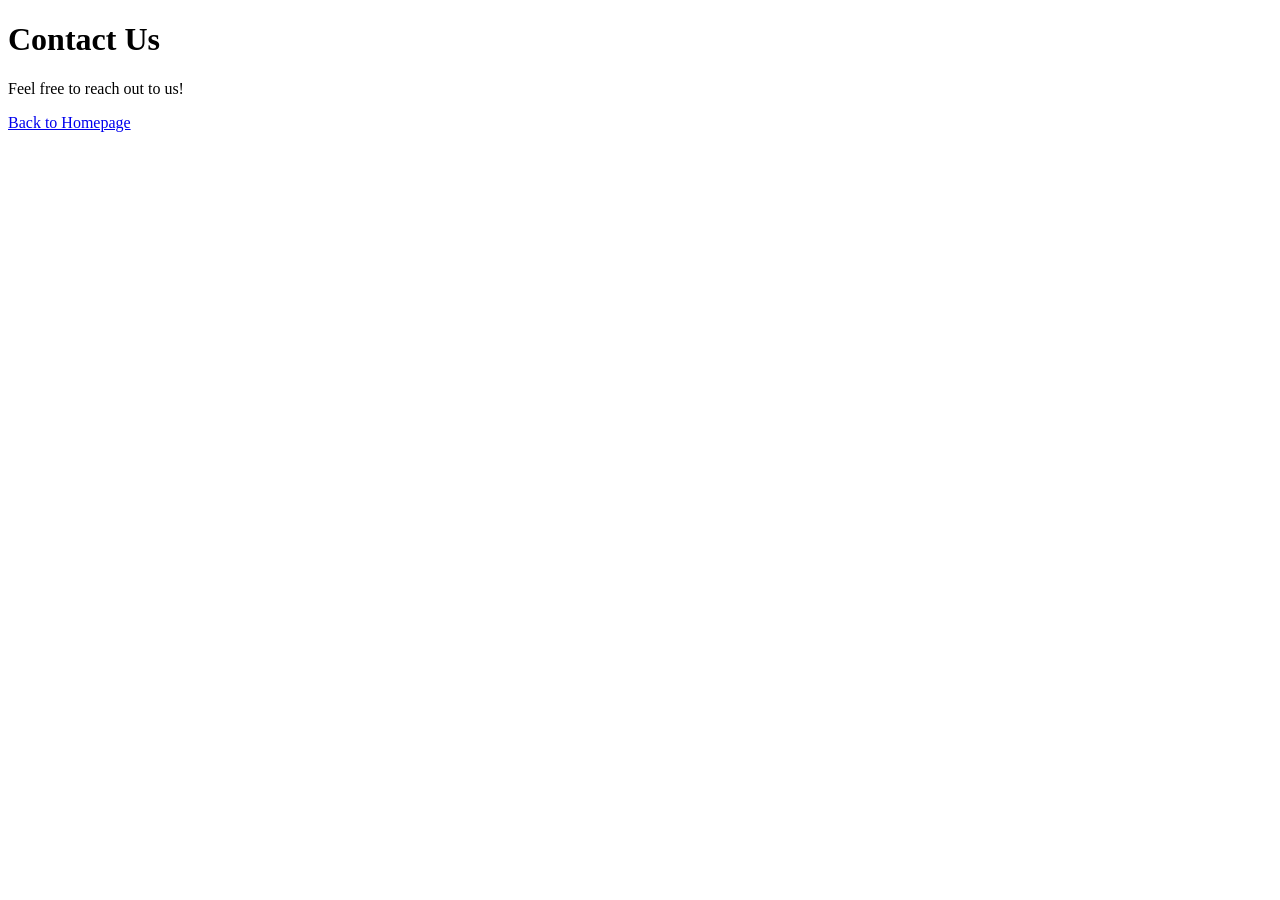
==== contact.html @ 2256a455 "start of static site" ====
<!DOCTYPE html>
<html lang="en">
<head>
    <meta charset="UTF-8">
    <meta name="viewport" content="width=device-width, initial-scale=1.0">
    <title>Contact</title>
</head>
<body>
    <h1>Contact Us</h1>
    <p>Feel free to reach out to us!</p>
    <a href="index.html">Back to Homepage</a>
</body>
</html>
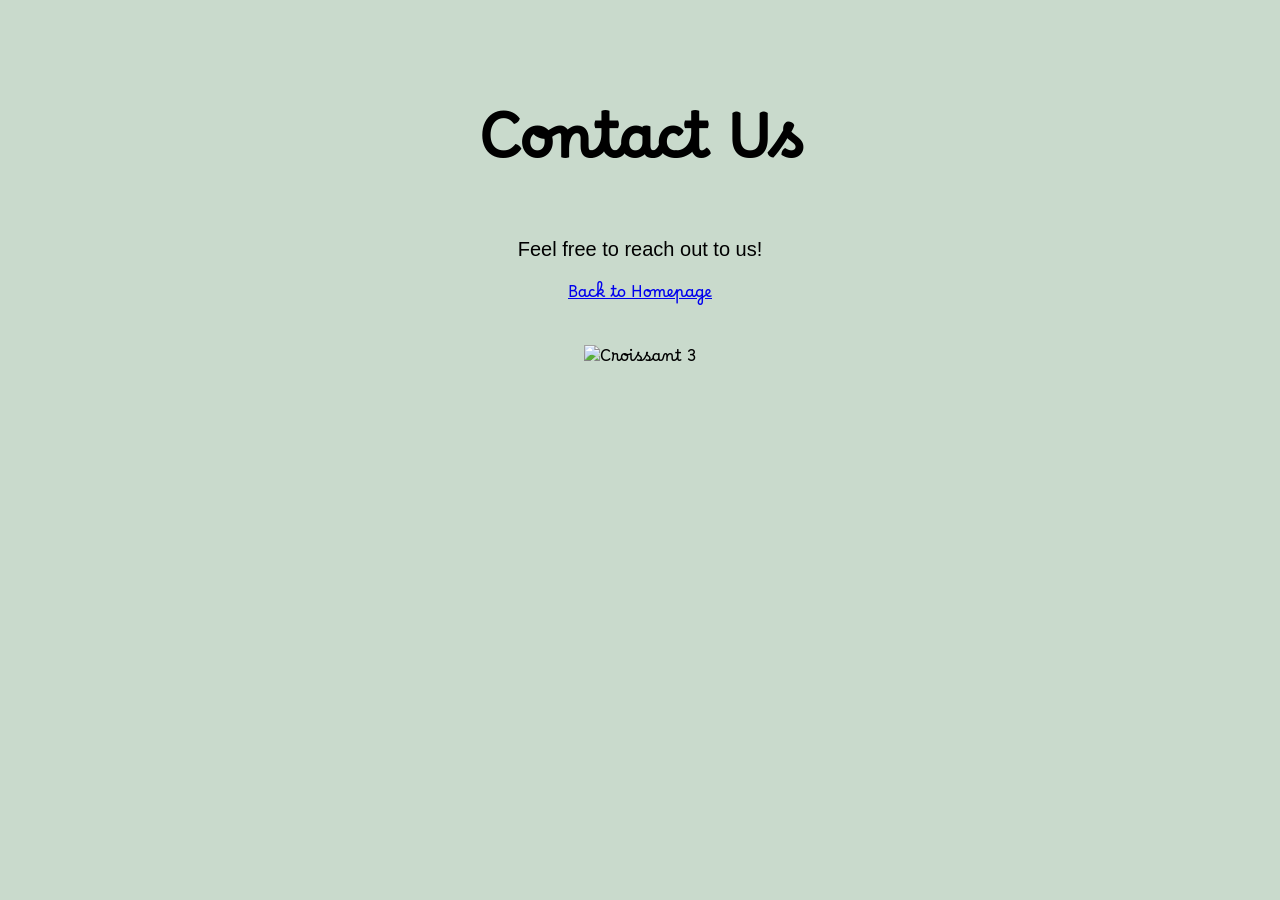
==== commit bc9a0180: "added imgs, links and font" ====
--- a/contact.html
+++ b/contact.html
@@ -4,10 +4,22 @@
     <meta charset="UTF-8">
     <meta name="viewport" content="width=device-width, initial-scale=1.0">
     <title>Contact</title>
+    <link rel="stylesheet" href="style.css">
+    <link rel="preconnect" href="https://fonts.googleapis.com">
+<link rel="preconnect" href="https://fonts.gstatic.com" crossorigin>
+<link href="https://fonts.googleapis.com/css2?family=Borel&display=swap" rel="stylesheet">
 </head>
 <body>
     <h1>Contact Us</h1>
     <p>Feel free to reach out to us!</p>
+
     <a href="index.html">Back to Homepage</a>
+
+    <br><br>
+
+    <img src="https://png.pngtree.com/png-clipart/20250119/original/pngtree-happy-croissant-cartoon-character-clipart-png-image_19940192.png"
+         alt="Croissant 3"
+         width="200">
+
 </body>
 </html>
--- a/style.css
+++ b/style.css
@@ -0,0 +1,20 @@
+body {
+    background-color: #c9dacc;
+    text-align: center;
+    font-family: "Borel", cursive;
+    font-weight: 400;
+    font-style: normal;
+    padding-top: 50px;
+}
+
+h1 {
+    font-size: 60px;
+    font-weight: 700;
+    margin-bottom: 10px;
+}
+
+p {
+    font-family: Arial, sans-serif;
+    font-size: 20px;
+    font-weight: 300;
+}
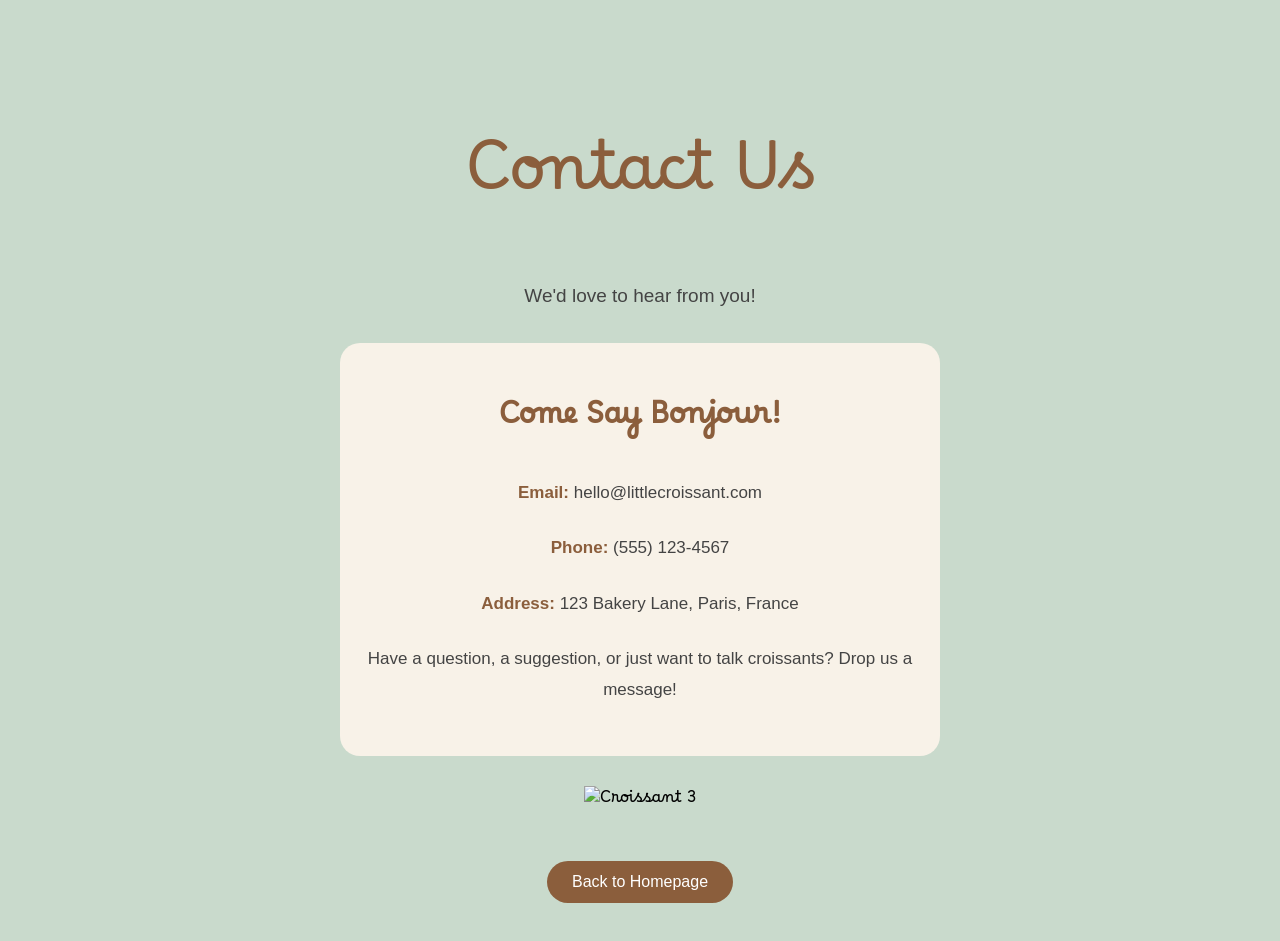
==== commit f9312b53: "polished index, contact, photo and css" ====
--- a/contact.html
+++ b/contact.html
@@ -3,23 +3,36 @@
 <head>
     <meta charset="UTF-8">
     <meta name="viewport" content="width=device-width, initial-scale=1.0">
-    <title>Contact</title>
+    <title>Contact Us | Croissant</title>
     <link rel="stylesheet" href="style.css">
     <link rel="preconnect" href="https://fonts.googleapis.com">
 <link rel="preconnect" href="https://fonts.gstatic.com" crossorigin>
 <link href="https://fonts.googleapis.com/css2?family=Borel&display=swap" rel="stylesheet">
 </head>
 <body>
+    <main>
     <h1>Contact Us</h1>
-    <p>Feel free to reach out to us!</p>
+    <p>We'd love to hear from you!</p>
 
-    <a href="index.html">Back to Homepage</a>
+     <div class="contact-info">
+            <h2>Come Say Bonjour!</h2>
 
-    <br><br>
+            <p><strong>Email:</strong> hello@littlecroissant.com</p>
 
-    <img src="https://png.pngtree.com/png-clipart/20250119/original/pngtree-happy-croissant-cartoon-character-clipart-png-image_19940192.png"
+            <p><strong>Phone:</strong> (555) 123-4567</p>
+
+            <p><strong>Address:</strong> 123 Bakery Lane, Paris, France</p>
+
+            <p>Have a question, a suggestion, or just want to talk croissants? Drop us a message!</p>
+        </div>
+
+        <img src="https://png.pngtree.com/png-clipart/20250119/original/pngtree-happy-croissant-cartoon-character-clipart-png-image_19940192.png"
          alt="Croissant 3"
          width="200">
 
-</body>
+         <nav>
+            <a href="index.html">Back to Homepage</a>
+         </nav>
+        </main>
+    </body>
 </html>
--- a/style.css
+++ b/style.css
@@ -2,19 +2,112 @@
     background-color: #c9dacc;
     text-align: center;
     font-family: "Borel", cursive;
-    font-weight: 400;
-    font-style: normal;
     padding-top: 50px;
+    margin: 0;
+}
+
+main {
+    max-width: 750px;
+    margin: 0 auto;
+    padding: 30px;
 }
 
 h1 {
-    font-size: 60px;
-    font-weight: 700;
-    margin-bottom: 10px;
+    font-size: 65px;
+    font-weight: 400;
+    color: #8b5e3c;
+    margin-bottom: 15px;
+}
+
+img {
+    max-width: 100%;
+    height: auto;
 }
 
 p {
     font-family: Arial, sans-serif;
-    font-size: 20px;
+    font-size: 19px;
     font-weight: 300;
+    line-height: 1.8;
+    color: #444;
+    margin: 25px auto;
 }
+
+nav {
+    margin-top: 35px;
+}
+
+nav a {
+    display: inline-block;
+    background-color: #8b5e3c;
+    color: white;
+    text-decoration: none;
+    padding: 12px 25px;
+    margin: 8px;
+    border-radius: 25px;
+    font-family: Arial, sans-serif;
+    transition: background-color 0.3s;
+}
+
+nav a:hover {
+    background-color: #d9a66f;
+}
+
+.gallery {
+    margin: 30px auto;
+}
+
+.gallery img {
+    width: 500px;
+    max-width: 90%;
+    height: auto;
+    border-radius: 20px;
+    box-shadow: 0 5px 15px rgba(0, 0, 0, 0.15);
+}
+
+nav {
+    margin-top: 35px;
+}
+
+nav a {
+    display: inline-block;
+    background-color: #8b5e3c;
+    color: white;
+    text-decoration: none;
+    padding: 12px 25px;
+    margin: 8px;
+    border-radius: 25px;
+    font-family: Arial, sans-serif;
+}
+
+nav a:hover {
+    background-color: #d9a66f;
+}
+
+.contact-info {
+    background-color: #f8f2e8;
+    max-width: 550px;
+    margin: 30px auto;
+    padding: 25px;
+    border-radius: 20px;
+}
+
+.contact-info h2 {
+    color: #8b5e3c;
+    font-size: 30px;
+}
+
+.contact-info p {
+    font-size: 17px;
+    line-height: 1.8;
+    color: #444;
+}
+
+.contact-info strong {
+    color: #8b5e3c;
+}
+
+body img {
+    max-width: 90%;
+    height: auto;
+}
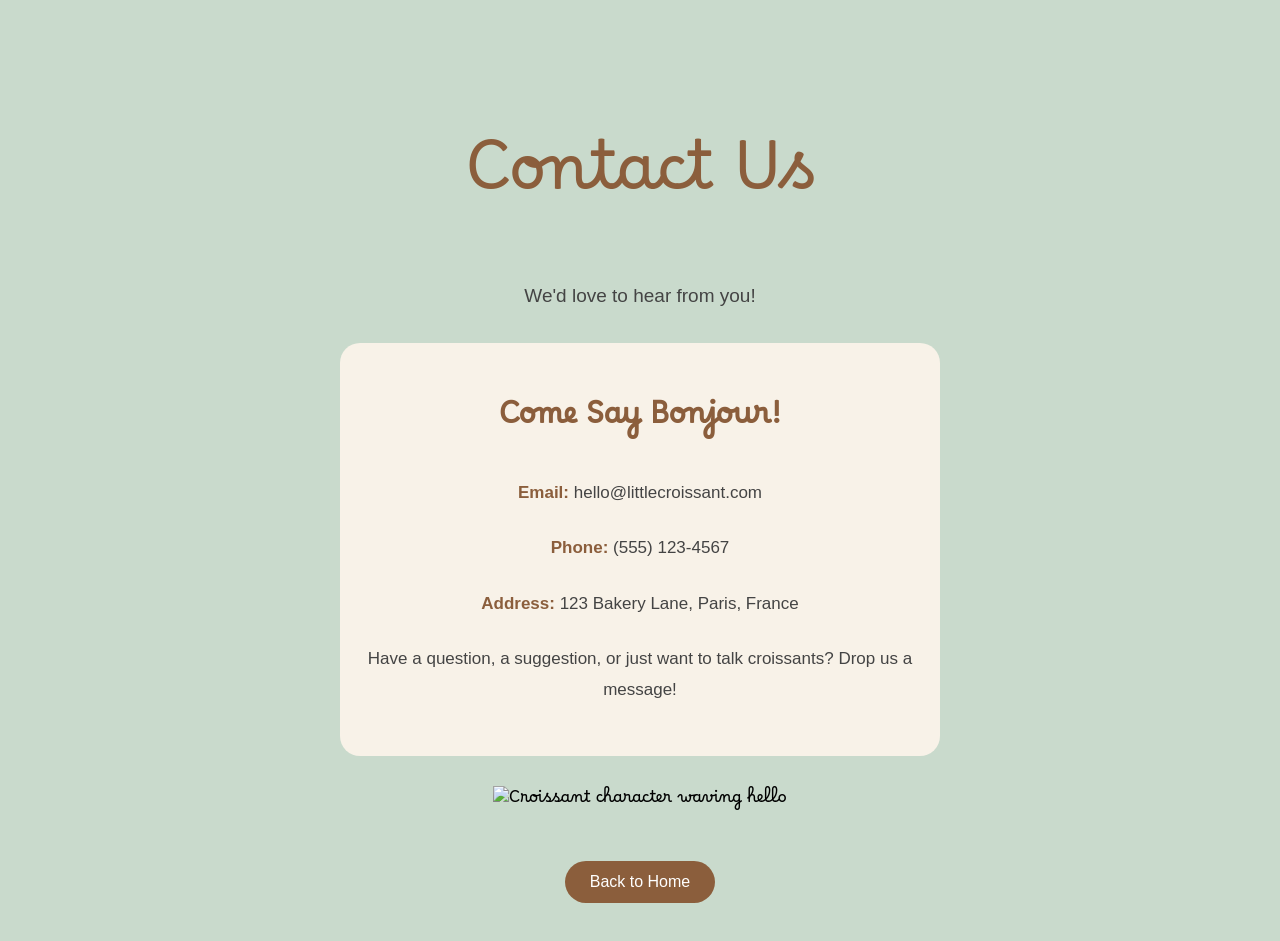
==== commit 86469398: "attempt 1 to make SEO friendly" ====
--- a/contact.html
+++ b/contact.html
@@ -4,6 +4,7 @@
     <meta charset="UTF-8">
     <meta name="viewport" content="width=device-width, initial-scale=1.0">
     <title>Contact Us | Croissant</title>
+    <meta name="description" content="Get in touch with our croissant bakery. We'd love to hear from fellow pastry lovers!">
     <link rel="stylesheet" href="style.css">
     <link rel="preconnect" href="https://fonts.googleapis.com">
 <link rel="preconnect" href="https://fonts.gstatic.com" crossorigin>
@@ -27,11 +28,11 @@
         </div>
 
         <img src="https://png.pngtree.com/png-clipart/20250119/original/pngtree-happy-croissant-cartoon-character-clipart-png-image_19940192.png"
-         alt="Croissant 3"
+         alt="Croissant character waving hello"
          width="200">
 
          <nav>
-            <a href="index.html">Back to Homepage</a>
+            <a href="index.html">Back to Home</a>
          </nav>
         </main>
     </body>
